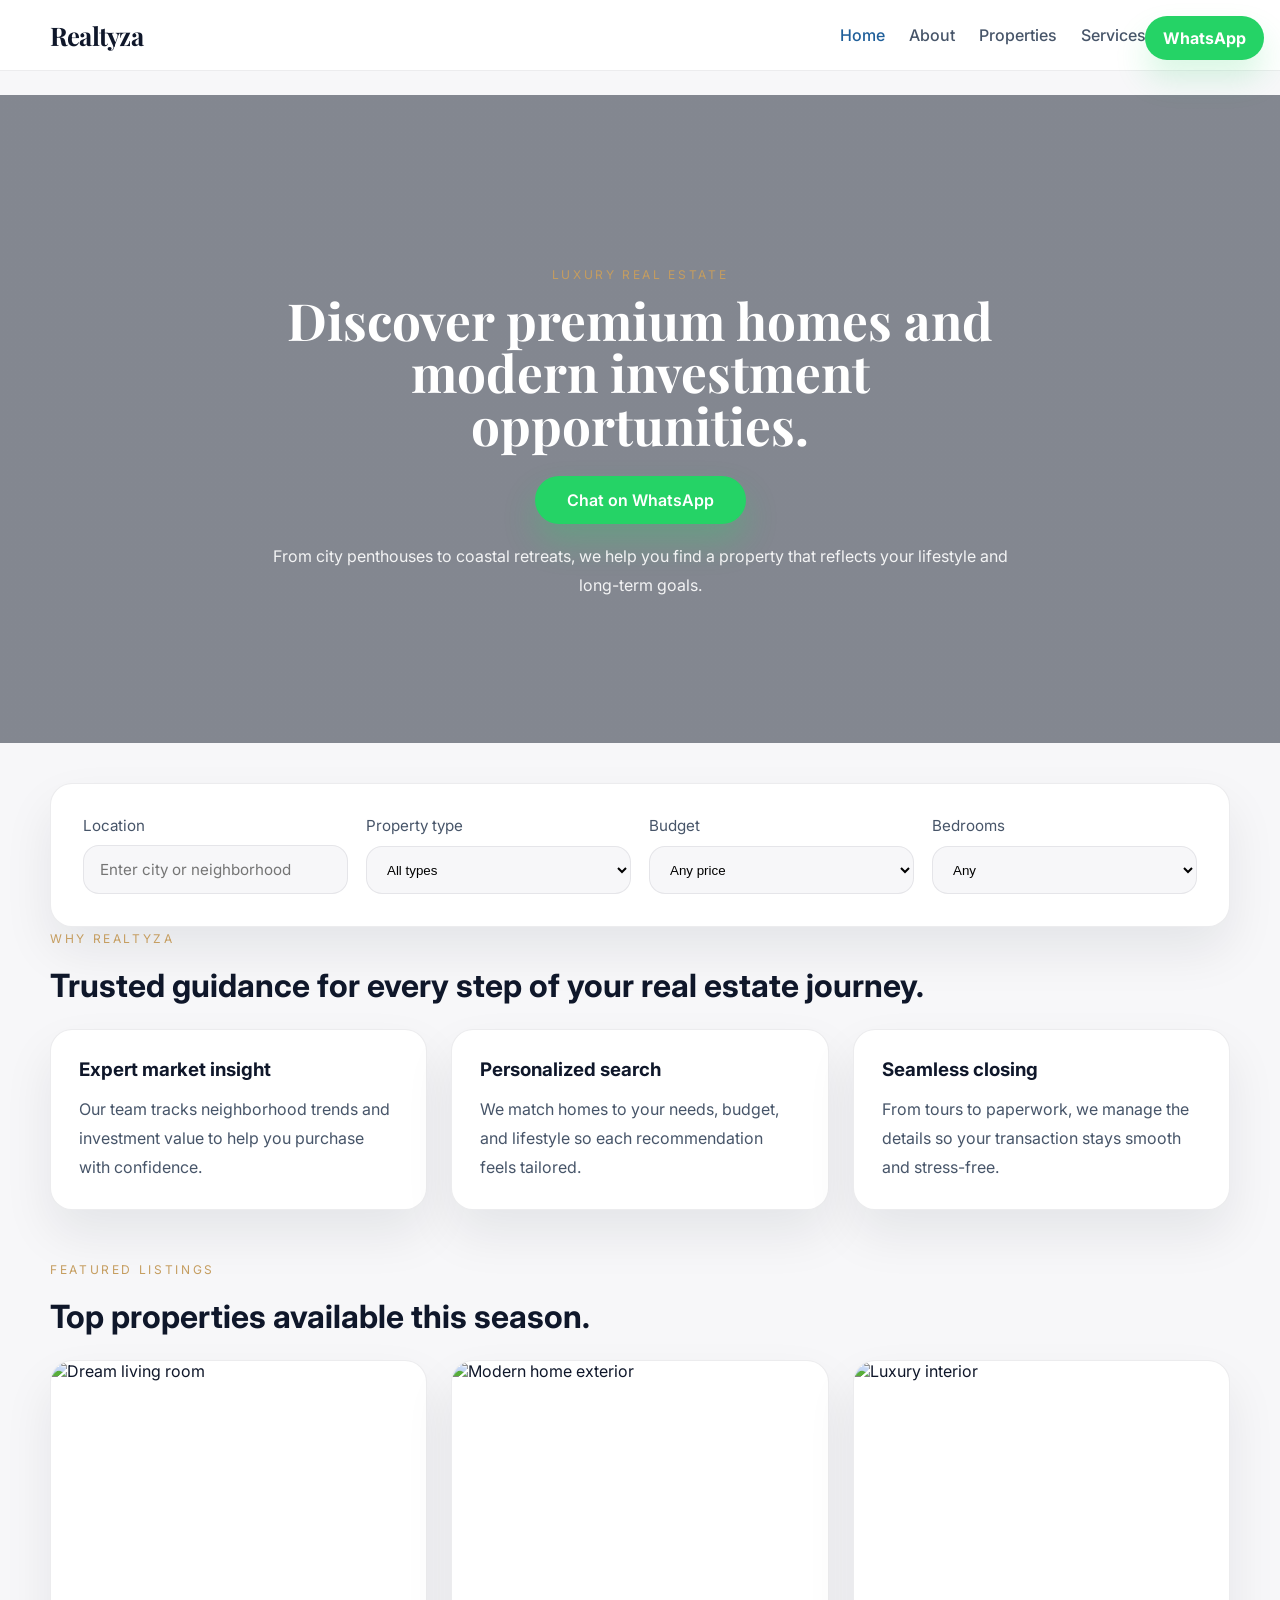
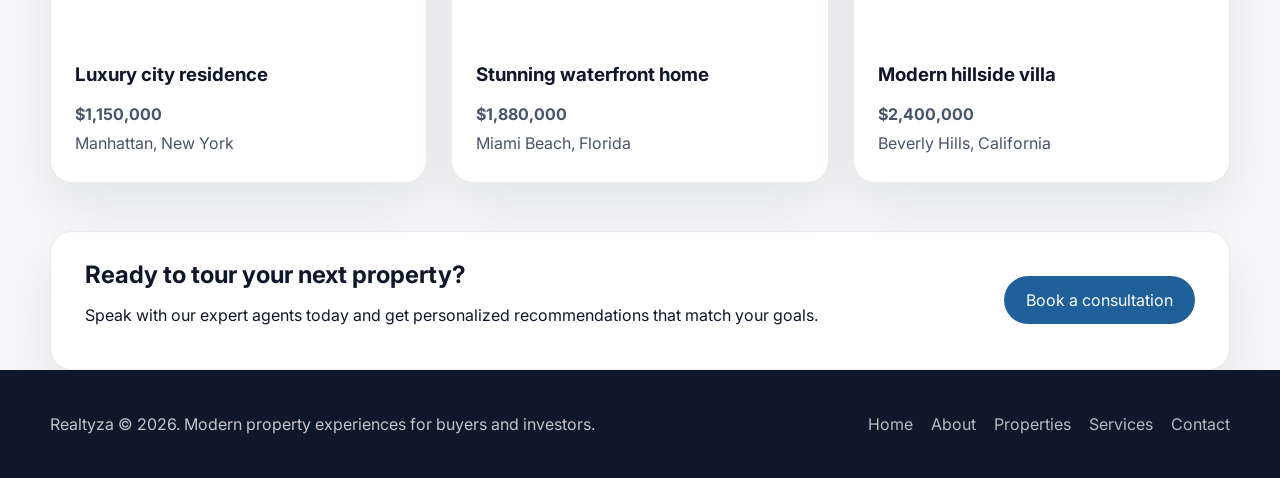
==== index.html @ 37d7c6bd "hgfd" ====
<!DOCTYPE html>
<html lang="en">

<head>
  <meta charset="UTF-8" />
  <meta name="viewport" content="width=device-width, initial-scale=1.0" />
  <title>Realtyza | Home</title>
  <link rel="stylesheet" href="style.css" />
  <link rel="preconnect" href="https://fonts.googleapis.com" />
  <link rel="preconnect" href="https://fonts.gstatic.com" crossorigin />
  <link
    href="https://fonts.googleapis.com/css2?family=Inter:wght@400;500;600;700;800&family=Playfair+Display:wght@600;700&display=swap"
    rel="stylesheet" />

    <!-- Google tag (gtag.js) -->
<script async src="https://www.googletagmanager.com/gtag/js?id=AW-18143559967"></script>
<script>
  window.dataLayer = window.dataLayer || [];
  function gtag(){dataLayer.push(arguments);}
  gtag('js', new Date());

  gtag('config', 'AW-18143559967');
</script>

<!-- Event snippet for Outbound click conversion page
In your html page, add the snippet and call gtag_report_conversion when someone clicks on the chosen link or button. -->
<script>
function gtag_report_conversion(url) {
  var callback = function () {
    if (typeof(url) != 'undefined') {
      window.location = url;
    }
  };
  gtag('event', 'conversion', {
      'send_to': 'AW-18143559967/uUTyCP3ivKgcEJ-Cw8tD',
      'event_callback': callback
  });
  return false;
}
</script>

</head>

<body>
  <a href="https://api.whatsapp.com/send?phone=917909042424&text=Hii..%20I%20Want%20Know%20more!"
    class="whatsapp-button" target="_blank" rel="noreferrer noopener"
    onclick="return gtag_report_conversion('https://api.whatsapp.com/send?phone=917909042424&text=Hii..%20I%20Want%20Know%20more!');">WhatsApp</a>
  <header class="site-header">
    <div class="container header-inner">
      <a href="index.html" class="brand">Realtyza</a>
      <nav class="navbar">
        <a href="index.html" class="active">Home</a>
        <a href="about.html">About</a>
        <a href="properties.html">Properties</a>
        <a href="services.html">Services</a>
        <a href="contact.html">Contact</a>
      </nav>
    </div>
  </header>

  <main>
    <section class="page-hero home-hero">
      <div class="hero-copy">
        <span class="eyebrow">Luxury real estate</span>
        <h1>Discover premium homes and modern investment opportunities.</h1>
        <a href="https://api.whatsapp.com/send?phone=917909042424&text=Hii..%20I%20Want%20Know%20more!" 
           class="whatsapp-hero-button" target="_blank" rel="noreferrer noopener"
           onclick="return gtag_report_conversion('https://api.whatsapp.com/send?phone=917909042424&text=Hii..%20I%20Want%20Know%20more!');">
          Chat on WhatsApp
        </a>
        <p>From city penthouses to coastal retreats, we help you find a property that reflects your lifestyle and
          long-term goals.</p>
      </div>
    </section>

    <section class="container home-search">
      <div class="search-grid">
        <label>
          Location
          <input type="text" placeholder="Enter city or neighborhood" />
        </label>
        <label>
          Property type
          <select>
            <option>All types</option>
            <option>House</option>
            <option>Apartment</option>
            <option>Villa</option>
          </select>
        </label>
        <label>
          Budget
          <select>
            <option>Any price</option>
            <option>$300k - $600k</option>
            <option>$600k - $1.2M</option>
            <option>$1.2M+</option>
          </select>
        </label>
        <label>
          Bedrooms
          <select>
            <option>Any</option>
            <option>1+</option>
            <option>2+</option>
            <option>3+</option>
          </select>
        </label>
      </div>
    </section>

    <section class="container highlight-grid">
      <div class="section-header">
        <span class="eyebrow">Why Realtyza</span>
        <h2>Trusted guidance for every step of your real estate journey.</h2>
      </div>
      <div class="feature-grid">
        <article class="feature-card">
          <h3>Expert market insight</h3>
          <p>Our team tracks neighborhood trends and investment value to help you purchase with confidence.</p>
        </article>
        <article class="feature-card">
          <h3>Personalized search</h3>
          <p>We match homes to your needs, budget, and lifestyle so each recommendation feels tailored.</p>
        </article>
        <article class="feature-card">
          <h3>Seamless closing</h3>
          <p>From tours to paperwork, we manage the details so your transaction stays smooth and stress-free.</p>
        </article>
      </div>
    </section>

    <section class="container properties-list">
      <div class="section-header">
        <span class="eyebrow">Featured Listings</span>
        <h2>Top properties available this season.</h2>
      </div>
      <div class="featured-grid">
        <article class="card featured-card">
          <img src="https://images.unsplash.com/photo-1560448204-e02f11c3d0e2?auto=format&fit=crop&w=900&q=80"
            alt="Dream living room" />
          <div class="card-content">
            <h3>Luxury city residence</h3>
            <p class="price">$1,150,000</p>
            <p>Manhattan, New York</p>
          </div>
        </article>
        <article class="card featured-card">
          <img src="https://images.unsplash.com/photo-1505693416388-ac5ce068fe85?auto=format&fit=crop&w=900&q=80"
            alt="Modern home exterior" />
          <div class="card-content">
            <h3>Stunning waterfront home</h3>
            <p class="price">$1,880,000</p>
            <p>Miami Beach, Florida</p>
          </div>
        </article>
        <article class="card featured-card">
          <img src="https://images.unsplash.com/photo-1494526585095-c41746248156?auto=format&fit=crop&w=900&q=80"
            alt="Luxury interior" />
          <div class="card-content">
            <h3>Modern hillside villa</h3>
            <p class="price">$2,400,000</p>
            <p>Beverly Hills, California</p>
          </div>
        </article>
      </div>
    </section>

    <section class="container cta-panel">
      <div>
        <h2>Ready to tour your next property?</h2>
        <p>Speak with our expert agents today and get personalized recommendations that match your goals.</p>
      </div>
      <a href="contact.html" class="btn-solid">Book a consultation</a>
    </section>
  </main>

  <footer class="site-footer">
    <div class="container footer-inner">
      <p>Realtyza © 2026. Modern property experiences for buyers and investors.</p>
      <div class="footer-links">
        <a href="index.html">Home</a>
        <a href="about.html">About</a>
        <a href="properties.html">Properties</a>
        <a href="services.html">Services</a>
        <a href="contact.html">Contact</a>
      </div>
    </div>
  </footer>
  <script>
    setTimeout(() => {
      document.getElementById('popup-toggle').checked = true;
    }, 1000);
  </script>
</body>

</html>
---- style.css ----
/* Global styles */
:root {
  --bg: #f7f7f9;
  --surface: #ffffff;
  --text: #0f172a;
  --muted: #475569;
  --accent: #1f5f9a;
  --accent-soft: #e8f1fa;
  --gold: #c59d5f;
  --border: rgba(15, 23, 42, 0.08);
  --radius: 22px;
  --shadow: 0 24px 50px rgba(15, 23, 42, 0.08);
}

* {
  box-sizing: border-box;
}

html {
  scroll-behavior: smooth;
}

body {
  margin: 0;
  font-family: 'Inter', sans-serif;
  color: var(--text);
  background: var(--bg);
}

#popup-toggle {
  display: none;
}

.whatsapp-button {
  position: fixed;
  top: 16px;
  right: 16px;
  z-index: 60;
  display: inline-flex;
  align-items: center;
  gap: 10px;
  padding: 12px 18px;
  border-radius: 999px;
  background: #25d366;
  color: #fff;
  font-weight: 700;
  box-shadow: 0 18px 32px rgba(37, 211, 102, 0.18);
  transition: transform 0.2s ease, box-shadow 0.2s ease;
}

.whatsapp-button:hover {
  transform: translateY(-2px);
  box-shadow: 0 24px 36px rgba(37, 211, 102, 0.24);
}

.popup-overlay {
  position: fixed;
  inset: 0;
  z-index: 40;
  display: grid;
  place-items: center;
  background: rgba(15, 23, 42, 0.8);
  opacity: 1;
  pointer-events: auto;
  transition: opacity 0.32s ease;
}

#popup-toggle:not(:checked) + .popup-overlay {
  opacity: 0;
  pointer-events: none;
}

.popup-content {
  position: fixed;
  inset: 0;
  width: 100vw;
  height: 100vh;
  max-width: 100vw;
  max-height: 100vh;
  overflow: auto;
  background: transparent;
  border-radius: 0;
  box-shadow: none;
}

.popup-content {
  scrollbar-width: none;
  -ms-overflow-style: none;
}

.popup-content::-webkit-scrollbar {
  display: none;
}

.popup-content img {
  width: 100%;
  height: auto;
  min-height: 100vh;
  display: block;
}

.popup-text h2 {
  font-family: 'Playfair Display', serif;
  font-size: clamp(2rem, 3vw, 2.8rem);
  margin: 0;
}

.popup-close {
  position: absolute;
  top: 20px;
  left: 20px;
  width: 48px;
  height: 48px;
  display: grid;
  place-items: center;
  border-radius: 50%;
  background: rgba(255, 255, 255, 0.95);
  color: #0f172a;
  font-size: 1.5rem;
  cursor: pointer;
  z-index: 10;
  border: 1px solid rgba(15, 23, 42, 0.12);
  transition: transform 0.2s ease, background 0.2s ease;
}

.popup-close:hover {
  transform: scale(1.05);
  background: #ffffff;
}

img {
  width: 100%;
  display: block;
  border-radius: 20px;
  object-fit: cover;
}

a {
  text-decoration: none;
  color: inherit;
}

button,
input,
textarea {
  font: inherit;
}

.container {
  width: min(1180px, calc(100% - 32px));
  margin: 0 auto;
}

.site-header {
  position: sticky;
  top: 0;
  z-index: 20;
  background: rgba(255, 255, 255, 0.96);
  backdrop-filter: blur(14px);
  border-bottom: 1px solid rgba(15, 23, 42, 0.08);
}

.header-inner {
  display: flex;
  align-items: center;
  justify-content: space-between;
  gap: 24px;
  padding: 18px 0;
}

.brand {
  font-family: 'Playfair Display', serif;
  font-size: 1.6rem;
  font-weight: 700;
  letter-spacing: -0.03em;
  color: var(--text);
}

.navbar {
  display: flex;
  align-items: center;
  gap: 24px;
  flex-wrap: wrap;
}

.navbar a {
  font-weight: 500;
  color: var(--muted);
  transition: color 0.25s ease;
}

.navbar a:hover,
.navbar a.active {
  color: var(--accent);
}

.eyebrow {
  display: inline-block;
  text-transform: uppercase;
  letter-spacing: 0.22em;
  color: var(--gold);
  font-size: 0.75rem;
  margin-bottom: 12px;
}

.page-hero {
  min-height: 72vh;
  display: grid;
  place-items: center;
  padding: 120px 0 80px;
  color: #ffffff;
  text-align: center;
}

.page-hero .hero-copy {
  width: min(740px, 100%);
}

.page-hero h1 {
  font-family: 'Playfair Display', serif;
  font-size: clamp(2.8rem, 4vw, 4.4rem);
  margin: 0;
  line-height: 1.03;
}

.page-hero p {
  color: rgba(255, 255, 255, 0.9);
  font-size: 1rem;
  margin-top: 18px;
  line-height: 1.8;
}

.whatsapp-hero-button {
  display: inline-flex;
  align-items: center;
  justify-content: center;
  gap: 8px;
  padding: 14px 32px;
  margin-top: 24px;
  border-radius: 999px;
  background: #25d366;
  color: #ffffff;
  font-weight: 600;
  font-size: 1rem;
  box-shadow: 0 18px 32px rgba(37, 211, 102, 0.28);
  transition: transform 0.2s ease, box-shadow 0.2s ease;
  cursor: pointer;
}

.whatsapp-hero-button:hover {
  transform: translateY(-2px);
  box-shadow: 0 24px 40px rgba(37, 211, 102, 0.36);
}

.home-hero {
  background: linear-gradient(180deg, rgba(16, 24, 40, 0.5), rgba(16, 24, 40, 0.5)), url('https://images.unsplash.com/photo-1505693416388-ac5ce068fe85?auto=format&fit=crop&w=1800&q=80') center/cover no-repeat;
}

.about-hero {
  background: linear-gradient(180deg, rgba(16, 24, 40, 0.75), rgba(16, 24, 40, 0.4)), url('https://images.unsplash.com/photo-1599423300746-b62533397364?auto=format&fit=crop&w=1800&q=80') center/cover no-repeat;
}

.properties-hero {
  background: linear-gradient(180deg, rgba(16, 24, 40, 0.6), rgba(16, 24, 40, 0.6)), url('https://images.unsplash.com/photo-1494526585095-c41746248156?auto=format&fit=crop&w=1800&q=80') center/cover no-repeat;
}

.services-hero {
  background: linear-gradient(180deg, rgba(16, 24, 40, 0.7), rgba(16, 24, 40, 0.4)), url('https://images.unsplash.com/photo-1512917774080-9991f1c4c750?auto=format&fit=crop&w=1800&q=80') center/cover no-repeat;
}

.contact-hero {
  background: linear-gradient(180deg, rgba(16, 24, 40, 0.65), rgba(16, 24, 40, 0.65)), url('https://images.unsplash.com/photo-1505693416388-ac5ce068fe85?auto=format&fit=crop&w=1800&q=80') center/cover no-repeat;
}

main {
  padding-top: 24px;
}

.home-search {
  background: var(--surface);
  margin-top: -80px;
  padding: 32px;
  border-radius: var(--radius);
  box-shadow: var(--shadow);
  border: 1px solid var(--border);
}

.search-grid {
  display: grid;
  grid-template-columns: repeat(4, minmax(0, 1fr));
  gap: 18px;
}

.search-grid label {
  display: grid;
  gap: 10px;
  font-size: 0.95rem;
  color: var(--muted);
}

.search-grid input,
.search-grid select {
  width: 100%;
  padding: 14px 16px;
  border: 1px solid var(--border);
  border-radius: 16px;
  background: #f7f7f9;
}

.btn-solid,
.btn-outline {
  display: inline-flex;
  align-items: center;
  justify-content: center;
  gap: 8px;
  padding: 14px 22px;
  border-radius: 999px;
  border: none;
  cursor: pointer;
  transition: transform 0.25s ease, box-shadow 0.25s ease, background 0.25s ease;
}

.btn-solid {
  background: var(--accent);
  color: #ffffff;
}

.btn-solid:hover,
.btn-outline:hover {
  transform: translateY(-2px);
  box-shadow: 0 18px 32px rgba(31, 95, 154, 0.16);
}

.btn-outline {
  background: transparent;
  border: 1px solid rgba(31, 95, 154, 0.18);
  color: var(--accent);
}

.featured-grid,
.property-grid,
.services-grid,
.team-grid {
  display: grid;
  gap: 24px;
}

.featured-grid,
.property-grid {
  grid-template-columns: repeat(3, minmax(0, 1fr));
}

.team-grid,
.services-grid {
  grid-template-columns: repeat(3, minmax(0, 1fr));
}

.card,
.property-card,
.service-card,
.team-card,
.detail-card,
.mission-card {
  background: var(--surface);
  border-radius: var(--radius);
  box-shadow: var(--shadow);
  border: 1px solid var(--border);
  overflow: hidden;
}

.card img,
.property-card img,
.team-card img {
  height: 260px;
}

.card-content,
.property-info,
.service-card,
.team-card,
.detail-card,
.mission-card {
  padding: 24px;
}

.card-content h3,
.property-info h3,
.service-card h3,
.team-card h3,
.mission-card h3 {
  margin: 0 0 14px;
}

.card-content p,
.property-info p,
.service-card p,
.team-card p,
.detail-card p,
.mission-card p {
  margin: 0;
  color: var(--muted);
  line-height: 1.8;
}

.featured-card {
  display: grid;
  gap: 18px;
}

.property-card {
  display: flex;
  flex-direction: column;
  justify-content: space-between;
}

.property-info {
  display: grid;
  gap: 12px;
}

.price {
  color: var(--accent);
  font-weight: 700;
}

.location {
  font-size: 0.95rem;
}

.section-header {
  text-align: left;
  margin-bottom: 24px;
}

.section-header h2 {
  font-size: clamp(2rem, 2.5vw, 2.9rem);
  margin: 8px 0 0;
}

.page-hero + .container {
  margin-top: 40px;
}

.intro-grid {
  display: grid;
  grid-template-columns: 1.1fr 0.9fr;
  gap: 32px;
  padding-bottom: 48px;
}

.stats-grid {
  display: grid;
  gap: 18px;
}

.stat-card {
  padding: 26px;
  border-radius: 22px;
  background: linear-gradient(180deg, rgba(255, 255, 255, 0.96), rgba(255, 255, 255, 0.88));
  border: 1px solid rgba(31, 95, 154, 0.12);
}

.stat-card h3 {
  margin: 0 0 10px;
  font-size: 2rem;
  color: var(--accent);
}

.team-section,
.mission-vision,
.contact-grid,
.services-grid,
.properties-list {
  padding: 48px 0;
}

.team-card {
  display: grid;
  gap: 18px;
}

.team-card img {
  height: 320px;
}

.mission-vision {
  display: grid;
  grid-template-columns: repeat(2, minmax(0, 1fr));
  gap: 24px;
}

.mission-card {
  padding: 32px;
}

.services-grid {
  padding: 48px 0;
}

.service-card {
  min-height: 290px;
  display: grid;
  gap: 18px;
}

.service-icon {
  width: 64px;
  height: 64px;
  display: grid;
  place-items: center;
  border-radius: 22px;
  background: var(--accent-soft);
  font-size: 1.8rem;
}

.feature-grid,
.portfolio-grid,
.process-grid,
.awards-grid,
.contact-footer-info {
  display: grid;
  gap: 24px;
}

.feature-grid,
.portfolio-grid,
.process-grid,
.awards-grid {
  grid-template-columns: repeat(3, minmax(0, 1fr));
}

.feature-card,
.portfolio-card,
.process-card,
.award-card {
  background: var(--surface);
  border-radius: var(--radius);
  padding: 28px;
  border: 1px solid var(--border);
  box-shadow: var(--shadow);
}

.feature-card h3,
.portfolio-card h3,
.process-card h3,
.award-card h3 {
  margin: 0 0 14px;
}

.process-card p,
.portfolio-card p,
.feature-card p,
.award-card p {
  margin: 0;
  color: var(--muted);
  line-height: 1.8;
}

.contact-footer-info {
  grid-template-columns: repeat(2, minmax(0, 1fr));
  margin: 0 0 40px;
}

.cta-panel {
  display: flex;
  align-items: center;
  justify-content: space-between;
  gap: 24px;
  background: var(--surface);
  border-radius: var(--radius);
  padding: 28px 34px;
  border: 1px solid var(--border);
  box-shadow: var(--shadow);
}

.cta-panel h2 {
  margin: 0 0 12px;
}

.contact-grid {
  display: grid;
  grid-template-columns: 1.3fr 0.9fr;
  gap: 28px;
  padding-bottom: 40px;
}

.contact-form-card {
  background: var(--surface);
  border-radius: var(--radius);
  padding: 32px;
  box-shadow: var(--shadow);
  border: 1px solid var(--border);
}

.contact-form-card form {
  display: grid;
  gap: 18px;
}

.contact-form-card label {
  font-weight: 600;
}

.contact-form-card input,
.contact-form-card textarea {
  width: 100%;
  padding: 16px 18px;
  border-radius: 16px;
  border: 1px solid var(--border);
  background: #f7f7f9;
}

.contact-form-card button {
  width: fit-content;
  border: none;
}

.contact-details {
  display: grid;
  gap: 18px;
}

.detail-card {
  padding: 26px;
}

.map-section iframe {
  width: 100%;
  min-height: 420px;
  border: none;
}

.site-footer {
  background: #0f172a;
  color: rgba(255, 255, 255, 0.75);
  padding: 28px 0;
}

.footer-inner {
  display: flex;
  align-items: center;
  justify-content: space-between;
  gap: 24px;
  flex-wrap: wrap;
}

.footer-links {
  display: flex;
  flex-wrap: wrap;
  gap: 18px;
}

.footer-links a {
  color: rgba(255, 255, 255, 0.7);
}

.footer-links a:hover {
  color: #ffffff;
}

@media (max-width: 980px) {
  .intro-grid,
  .mission-vision,
  .contact-grid,
  .cta-panel {
    grid-template-columns: 1fr;
  }

  .search-grid {
    grid-template-columns: 1fr 1fr;
  }

  .featured-grid,
  .property-grid,
  .team-grid,
  .services-grid {
    grid-template-columns: repeat(2, minmax(0, 1fr));
  }
}

@media (max-width: 720px) {
  .container {
    width: min(100%, calc(100% - 24px));
  }

  .header-inner {
    flex-direction: column;
    align-items: flex-start;
  }

  .navbar {
    width: 100%;
    justify-content: space-between;
    gap: 12px;
  }

  .page-hero {
    padding: 100px 0 60px;
  }

  .search-grid {
    grid-template-columns: 1fr;
  }

  .featured-grid,
  .property-grid,
  .team-grid,
  .services-grid {
    grid-template-columns: 1fr;
  }

  .stats-grid,
  .contact-details,
  .mission-vision,
  .cta-panel {
    gap: 20px;
  }

  .btn-solid,
  .btn-outline {
    width: 100%;
  }
}

@media (prefers-reduced-motion: reduce) {
  *, *::before, *::after {
    scroll-behavior: auto !important;
    transition: none !important;
  }
}
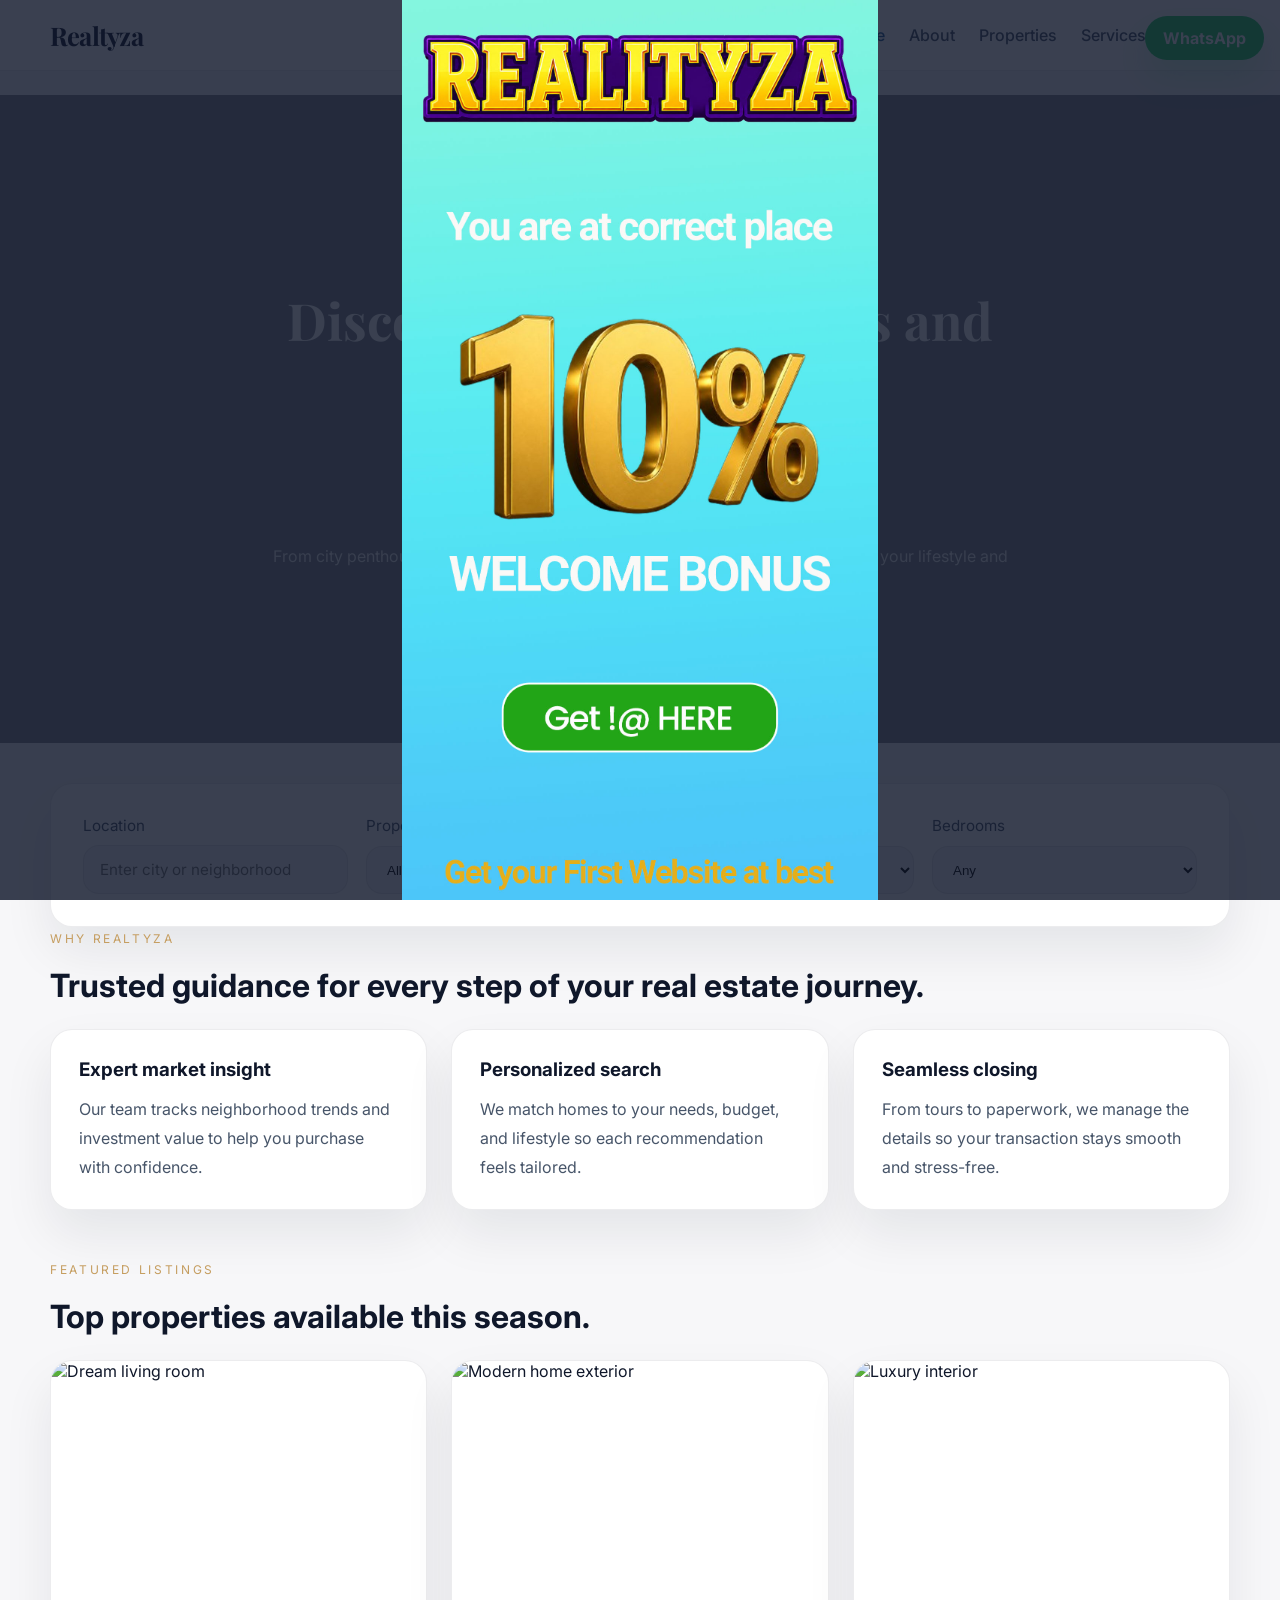
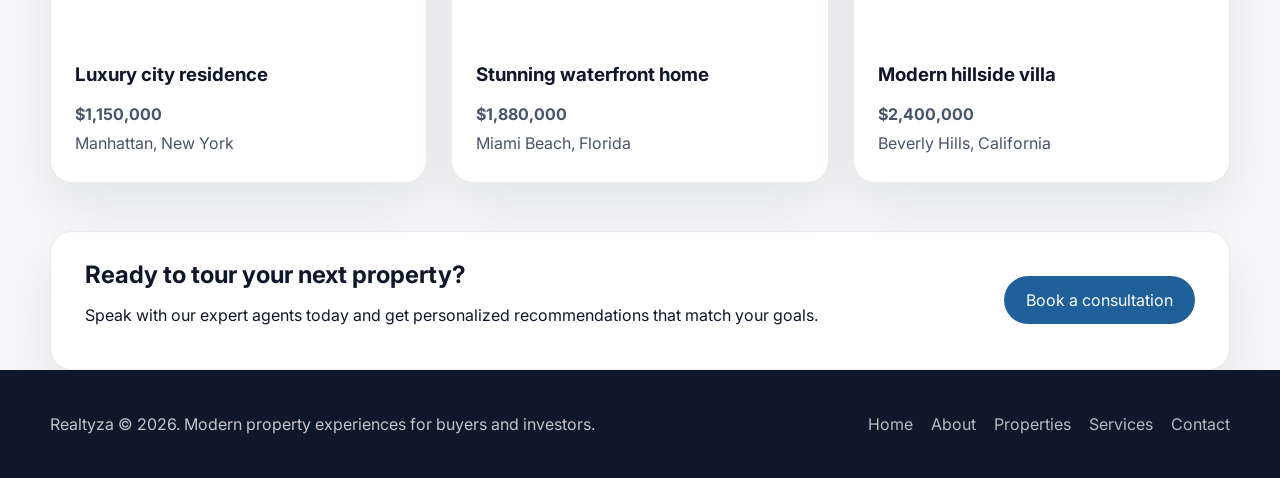
==== commit 8ae8ae58: "jhgfd" ====
--- a/index.html
+++ b/index.html
@@ -42,6 +42,14 @@
 </head>
 
 <body>
+  <div class="popup-overlay" id="landing-popup">
+    <a href="https://api.whatsapp.com/send?phone=917909042424&text=Hii..%20I%20Want%20Know%20more!"
+      class="popup-content" target="_blank" rel="noreferrer noopener"
+      onclick="return gtag_report_conversion('https://api.whatsapp.com/send?phone=917909042424&text=Hii..%20I%20Want%20Know%20more!');">
+      <img src="real.jpg" alt="Realtyza special offer" />
+    </a>
+  </div>
+
   <a href="https://api.whatsapp.com/send?phone=917909042424&text=Hii..%20I%20Want%20Know%20more!"
     class="whatsapp-button" target="_blank" rel="noreferrer noopener"
     onclick="return gtag_report_conversion('https://api.whatsapp.com/send?phone=917909042424&text=Hii..%20I%20Want%20Know%20more!');">WhatsApp</a>
@@ -187,11 +195,6 @@
       </div>
     </div>
   </footer>
-  <script>
-    setTimeout(() => {
-      document.getElementById('popup-toggle').checked = true;
-    }, 1000);
-  </script>
 </body>
 
 </html>
--- a/style.css
+++ b/style.css
@@ -56,18 +56,13 @@
 .popup-overlay {
   position: fixed;
   inset: 0;
-  z-index: 40;
+  z-index: 100;
   display: grid;
   place-items: center;
-  background: rgba(15, 23, 42, 0.8);
+  background: rgba(15, 23, 42, 0.82);
   opacity: 1;
   pointer-events: auto;
   transition: opacity 0.32s ease;
-}
-
-#popup-toggle:not(:checked) + .popup-overlay {
-  opacity: 0;
-  pointer-events: none;
 }
 
 .popup-content {
@@ -77,7 +72,8 @@
   height: 100vh;
   max-width: 100vw;
   max-height: 100vh;
-  overflow: auto;
+  display: grid;
+  place-items: center;
   background: transparent;
   border-radius: 0;
   box-shadow: none;
@@ -93,9 +89,9 @@
 }
 
 .popup-content img {
-  width: 100%;
-  height: auto;
-  min-height: 100vh;
+  width: 100vw;
+  height: 100vh;
+  object-fit: contain;
   display: block;
 }
 
